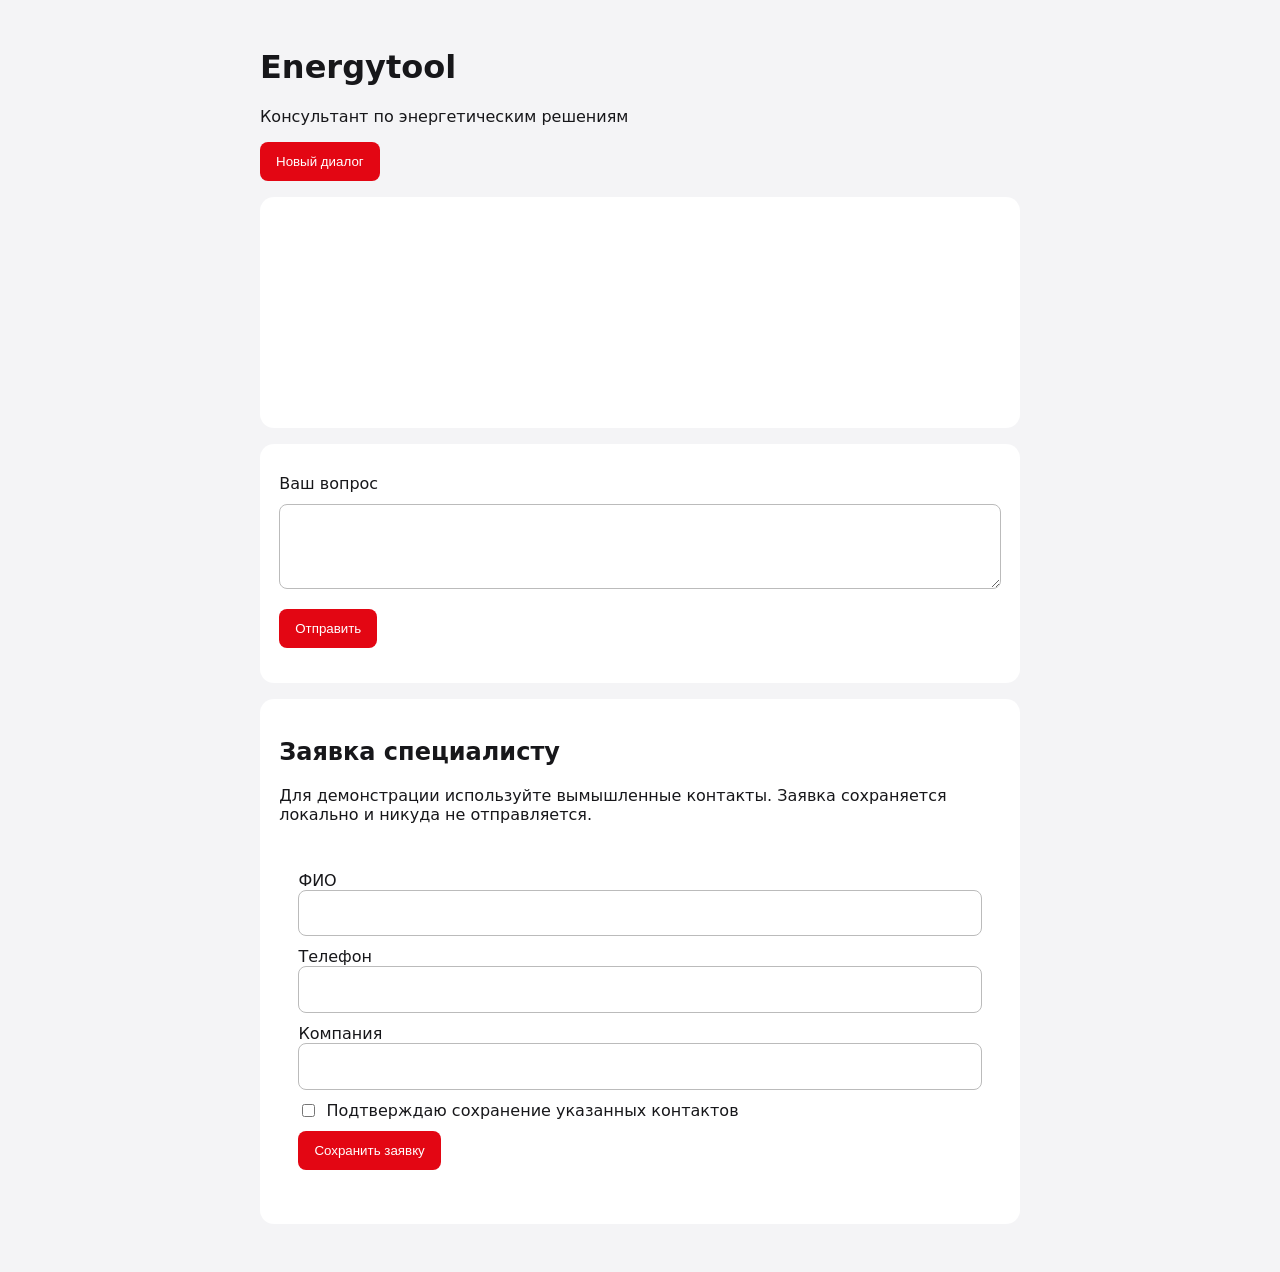
==== app/index.html @ 2ae51ebd "Build initial Energytool consultant prototype" ====
<!doctype html><html lang="ru"><head><meta charset="utf-8"><meta name="viewport" content="width=device-width,initial-scale=1"><title>Energytool — консультант</title><style>
body{font:16px system-ui;background:#f4f4f6;color:#17171a;margin:0}main{max-width:760px;margin:3rem auto;padding:0 1rem}h1{font-size:2rem}button{background:#e30613;color:white;border:0;border-radius:8px;padding:.75rem 1rem;cursor:pointer}input,textarea{box-sizing:border-box;width:100%;padding:.8rem;border:1px solid #bbb;border-radius:8px;font:inherit}textarea{resize:vertical}section,form{background:white;border-radius:14px;padding:1.2rem;margin:1rem 0}#messages{min-height:12rem;white-space:pre-wrap}.user{font-weight:600}.assistant{color:#444}label{display:block;margin:.7rem 0}label.check{display:flex;gap:.5rem}label.check input{width:auto}#status{color:#555}
</style></head><body><main><h1>Energytool</h1><p>Консультант по энергетическим решениям</p><button id="new">Новый диалог</button><section id="messages" aria-live="polite"></section><form id="chat"><label for="question">Ваш вопрос</label><textarea id="question" required maxlength="4000" rows="3"></textarea><p><button>Отправить</button></p></form><section><h2>Заявка специалисту</h2><p>Для демонстрации используйте вымышленные контакты. Заявка сохраняется локально и никуда не отправляется.</p><form id="lead"><label>ФИО<input id="name" required minlength="2" maxlength="120"></label><label>Телефон<input id="phone" required type="tel" maxlength="30"></label><label>Компания<input id="company" required minlength="2" maxlength="160"></label><label class="check"><input id="consent" type="checkbox" required> Подтверждаю сохранение указанных контактов</label><button>Сохранить заявку</button></form><p id="status" role="status"></p></section></main><script>
let session=JSON.parse(sessionStorage.getItem('session')||'null'), requestKey=crypto.randomUUID();
const messages=document.querySelector('#messages'), status=document.querySelector('#status');
async function start(){let r=await fetch('/api/sessions',{method:'POST'});if(!r.ok)throw Error();session=await r.json();sessionStorage.setItem('session',JSON.stringify(session));messages.replaceChildren();requestKey=crypto.randomUUID()}
function add(role,text){let p=document.createElement('p');p.className=role;p.textContent=(role==='user'?'Вы: ':'Консультант: ')+text;messages.append(p)}
async function api(path,body){let r=await fetch('/api/sessions/'+session.id+path,{method:'POST',headers:{'Content-Type':'application/json','Authorization':'Bearer '+session.token},body:JSON.stringify(body)});if(!r.ok)throw Error('Не удалось выполнить запрос. Проверьте данные и повторите.');return r.json()}
document.querySelector('#new').onclick=()=>start().catch(()=>status.textContent='Не удалось создать диалог');
document.querySelector('#chat').onsubmit=async e=>{e.preventDefault();let input=document.querySelector('#question'),text=input.value.trim();if(!text)return;let b=e.submitter;b.disabled=true;try{if(!session)await start();add('user',text);input.value='';let r=await api('/messages',{text});add('assistant',r.answer)}catch(err){status.textContent=err.message}finally{b.disabled=false}};
document.querySelector('#lead').onsubmit=async e=>{e.preventDefault();let b=e.submitter;b.disabled=true;try{if(!session)await start();await api('/leads',{name:document.querySelector('#name').value,phone:document.querySelector('#phone').value,company:document.querySelector('#company').value,consent:document.querySelector('#consent').checked,request_key:requestKey});status.textContent='Заявка сохранена.'}catch(err){status.textContent=err.message}finally{b.disabled=false}};
if(session)fetch('/api/sessions/'+session.id+'/messages',{headers:{Authorization:'Bearer '+session.token}}).then(r=>r.ok?r.json():[]).then(rows=>rows.forEach(m=>add(m.role,m.content))).catch(()=>{});
</script></body></html>
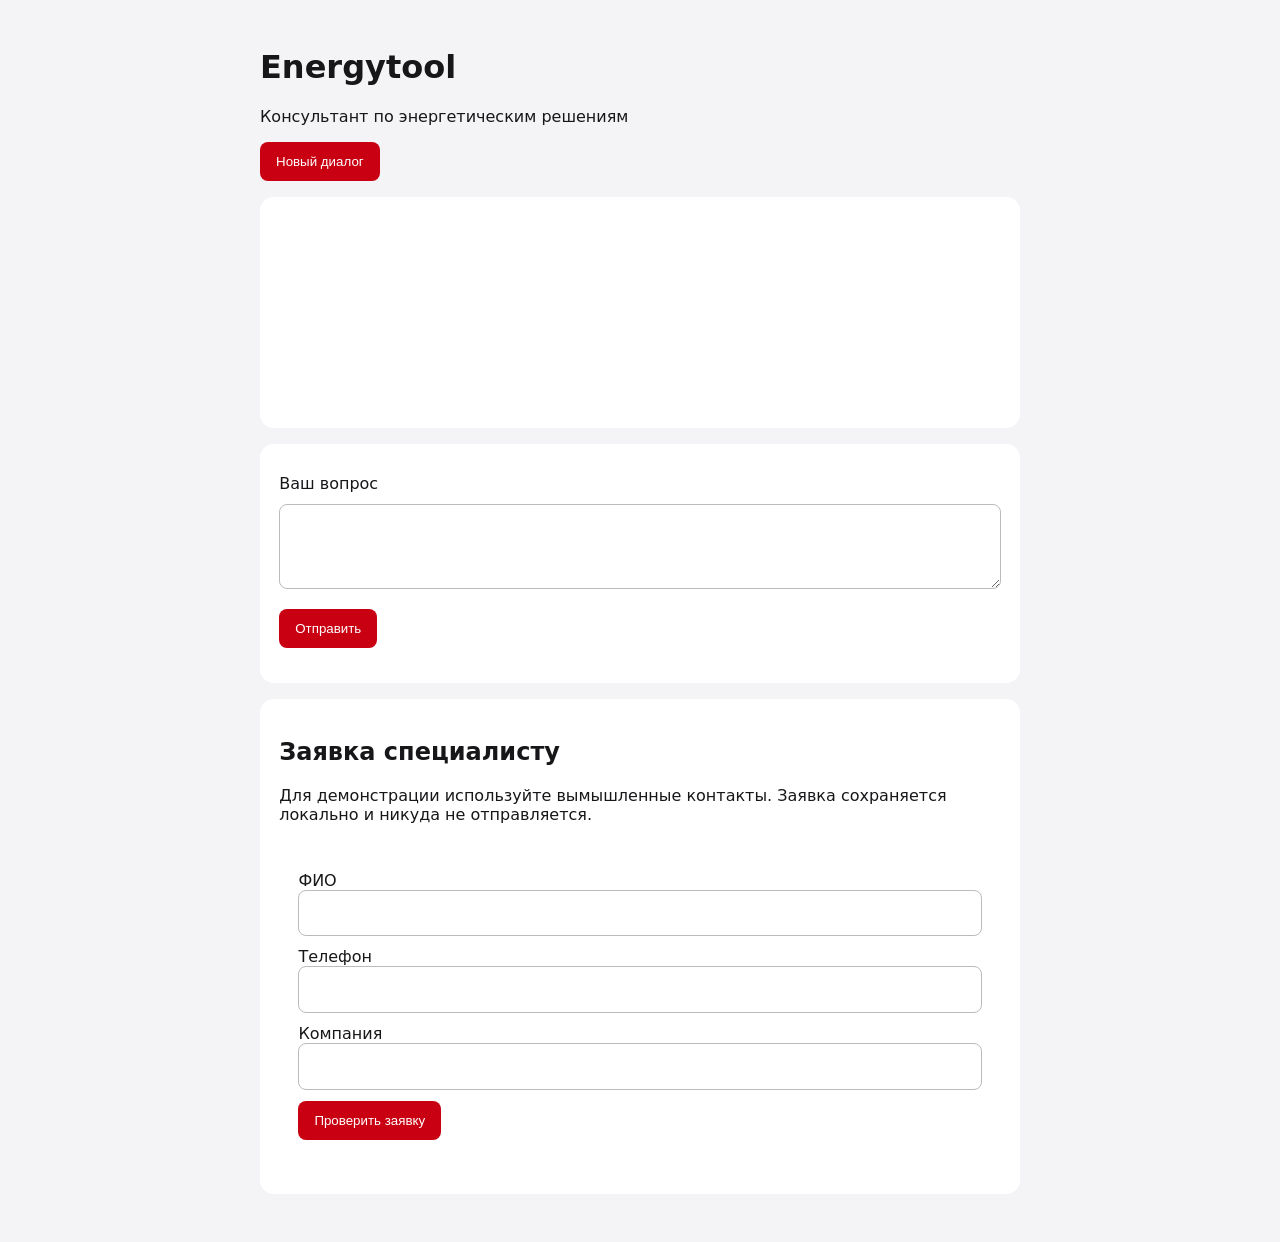
==== commit b48d2da0: "Require reviewed consent for lead creation" ====
--- a/app/index.html
+++ b/app/index.html
@@ -1,13 +1,20 @@
-<!doctype html><html lang="ru"><head><meta charset="utf-8"><meta name="viewport" content="width=device-width,initial-scale=1"><title>Energytool — консультант</title><style>
-body{font:16px system-ui;background:#f4f4f6;color:#17171a;margin:0}main{max-width:760px;margin:3rem auto;padding:0 1rem}h1{font-size:2rem}button{background:#e30613;color:white;border:0;border-radius:8px;padding:.75rem 1rem;cursor:pointer}input,textarea{box-sizing:border-box;width:100%;padding:.8rem;border:1px solid #bbb;border-radius:8px;font:inherit}textarea{resize:vertical}section,form{background:white;border-radius:14px;padding:1.2rem;margin:1rem 0}#messages{min-height:12rem;white-space:pre-wrap}.user{font-weight:600}.assistant{color:#444}label{display:block;margin:.7rem 0}label.check{display:flex;gap:.5rem}label.check input{width:auto}#status{color:#555}
-</style></head><body><main><h1>Energytool</h1><p>Консультант по энергетическим решениям</p><button id="new">Новый диалог</button><section id="messages" aria-live="polite"></section><form id="chat"><label for="question">Ваш вопрос</label><textarea id="question" required maxlength="4000" rows="3"></textarea><p><button>Отправить</button></p></form><section><h2>Заявка специалисту</h2><p>Для демонстрации используйте вымышленные контакты. Заявка сохраняется локально и никуда не отправляется.</p><form id="lead"><label>ФИО<input id="name" required minlength="2" maxlength="120"></label><label>Телефон<input id="phone" required type="tel" maxlength="30"></label><label>Компания<input id="company" required minlength="2" maxlength="160"></label><label class="check"><input id="consent" type="checkbox" required> Подтверждаю сохранение указанных контактов</label><button>Сохранить заявку</button></form><p id="status" role="status"></p></section></main><script>
-let session=JSON.parse(sessionStorage.getItem('session')||'null'), requestKey=crypto.randomUUID();
-const messages=document.querySelector('#messages'), status=document.querySelector('#status');
-async function start(){let r=await fetch('/api/sessions',{method:'POST'});if(!r.ok)throw Error();session=await r.json();sessionStorage.setItem('session',JSON.stringify(session));messages.replaceChildren();requestKey=crypto.randomUUID()}
-function add(role,text){let p=document.createElement('p');p.className=role;p.textContent=(role==='user'?'Вы: ':'Консультант: ')+text;messages.append(p)}
-async function api(path,body){let r=await fetch('/api/sessions/'+session.id+path,{method:'POST',headers:{'Content-Type':'application/json','Authorization':'Bearer '+session.token},body:JSON.stringify(body)});if(!r.ok)throw Error('Не удалось выполнить запрос. Проверьте данные и повторите.');return r.json()}
-document.querySelector('#new').onclick=()=>start().catch(()=>status.textContent='Не удалось создать диалог');
-document.querySelector('#chat').onsubmit=async e=>{e.preventDefault();let input=document.querySelector('#question'),text=input.value.trim();if(!text)return;let b=e.submitter;b.disabled=true;try{if(!session)await start();add('user',text);input.value='';let r=await api('/messages',{text});add('assistant',r.answer)}catch(err){status.textContent=err.message}finally{b.disabled=false}};
-document.querySelector('#lead').onsubmit=async e=>{e.preventDefault();let b=e.submitter;b.disabled=true;try{if(!session)await start();await api('/leads',{name:document.querySelector('#name').value,phone:document.querySelector('#phone').value,company:document.querySelector('#company').value,consent:document.querySelector('#consent').checked,request_key:requestKey});status.textContent='Заявка сохранена.'}catch(err){status.textContent=err.message}finally{b.disabled=false}};
+<!doctype html>
+<html lang="ru"><head><meta charset="utf-8"><meta name="viewport" content="width=device-width,initial-scale=1"><title>Energytool — консультант</title>
+<style>body{font:16px system-ui;background:#f4f4f6;color:#17171a;margin:0}main{max-width:760px;margin:3rem auto;padding:0 1rem}h1{font-size:2rem}button{background:#c90012;color:white;border:0;border-radius:8px;padding:.75rem 1rem;cursor:pointer}button:disabled{opacity:.5}input,textarea{box-sizing:border-box;width:100%;padding:.8rem;border:1px solid #bbb;border-radius:8px;font:inherit}textarea{resize:vertical}section,form{background:white;border-radius:14px;padding:1.2rem;margin:1rem 0}#messages{min-height:12rem;white-space:pre-wrap}.user{font-weight:600}.assistant{color:#444}label{display:block;margin:.7rem 0}label.check{display:flex;gap:.5rem}label.check input{width:auto}#status{color:#555}#preview-text{white-space:pre-wrap}</style></head>
+<body><main><h1>Energytool</h1><p>Консультант по энергетическим решениям</p><button id="new">Новый диалог</button><section id="messages" aria-live="polite"></section><form id="chat"><label for="question">Ваш вопрос</label><textarea id="question" required maxlength="4000" rows="3"></textarea><p><button>Отправить</button></p></form><section><h2>Заявка специалисту</h2><p>Для демонстрации используйте вымышленные контакты. Заявка сохраняется локально и никуда не отправляется.</p><form id="lead"><label>ФИО<input id="name" required minlength="2" maxlength="120"></label><label>Телефон<input id="phone" required type="tel" maxlength="30"></label><label>Компания<input id="company" required minlength="2" maxlength="160"></label><button>Проверить заявку</button></form><div id="preview" hidden><h3>Проверьте данные</h3><p id="preview-text"></p><label class="check"><input id="consent" type="checkbox"> Подтверждаю сохранение показанных данных</label><button id="confirm">Сохранить заявку</button><button id="cancel" type="button">Отменить</button></div><p id="status" role="status"></p></section></main>
+<script>
+let session=JSON.parse(sessionStorage.getItem('session')||'null'),requestKey=crypto.randomUUID(),confirmation=null,busy=false;
+const messages=document.querySelector('#messages'),status=document.querySelector('#status'),preview=document.querySelector('#preview'),leadForm=document.querySelector('#lead');
+function clearPreview(){confirmation=null;preview.hidden=true;document.querySelector('#consent').checked=false}
+async function start(resetForm=true){const r=await fetch('/api/sessions',{method:'POST'});if(!r.ok)throw Error('Не удалось создать диалог');session=await r.json();sessionStorage.setItem('session',JSON.stringify(session));messages.replaceChildren();requestKey=crypto.randomUUID();clearPreview();if(resetForm)leadForm.reset()}
+function add(role,text){const p=document.createElement('p');p.className=role;p.textContent=(role==='user'?'Вы: ':'Консультант: ')+text;messages.append(p)}
+async function api(path,body,withKey=false){const headers={'Content-Type':'application/json','Authorization':'Bearer '+session.token};if(withKey)headers['Idempotency-Key']=requestKey;const r=await fetch('/api/sessions/'+session.id+path,{method:'POST',headers,body:JSON.stringify(body)});if(!r.ok){const data=await r.json().catch(()=>({}));throw Error(typeof data.detail==='string'?data.detail:'Не удалось выполнить запрос. Проверьте данные и повторите.')}return r.json()}
+async function run(action){if(busy)return;busy=true;try{await action()}catch(err){status.textContent=err.message||'Произошла ошибка'}finally{busy=false}}
+document.querySelector('#new').onclick=()=>run(start);
+document.querySelector('#chat').onsubmit=e=>{e.preventDefault();run(async()=>{const input=document.querySelector('#question'),text=input.value.trim();if(!text)return;if(!session)await start();const r=await api('/messages',{text});add('user',text);add('assistant',r.answer);input.value='';clearPreview()})};
+leadForm.addEventListener('input',clearPreview);
+leadForm.onsubmit=e=>{e.preventDefault();run(async()=>{const fields={name:document.querySelector('#name').value,phone:document.querySelector('#phone').value,company:document.querySelector('#company').value};if(!session)await start(false);const draft=await api('/lead-drafts',fields,true);confirmation=draft.confirmation_token;document.querySelector('#preview-text').textContent='ФИО: '+draft.name+'\nТелефон: '+draft.phone+'\nКомпания: '+draft.company+'\nКонтекст задачи:\n'+draft.summary;preview.hidden=false;status.textContent=''})};
+document.querySelector('#cancel').onclick=()=>run(async()=>{const r=await fetch('/api/sessions/'+session.id+'/lead-drafts',{method:'DELETE',headers:{Authorization:'Bearer '+session.token,'Idempotency-Key':requestKey}});if(!r.ok)throw Error('Не удалось отменить заявку');clearPreview();status.textContent='Заявка отменена.'});
+document.querySelector('#confirm').onclick=()=>run(async()=>{if(!confirmation||!document.querySelector('#consent').checked)throw Error('Подтвердите сохранение показанных данных');await api('/leads',{confirmation_token:confirmation,consent:true},true);status.textContent='Заявка сохранена.';clearPreview();leadForm.reset();requestKey=crypto.randomUUID()});
 if(session)fetch('/api/sessions/'+session.id+'/messages',{headers:{Authorization:'Bearer '+session.token}}).then(r=>r.ok?r.json():[]).then(rows=>rows.forEach(m=>add(m.role,m.content))).catch(()=>{});
 </script></body></html>
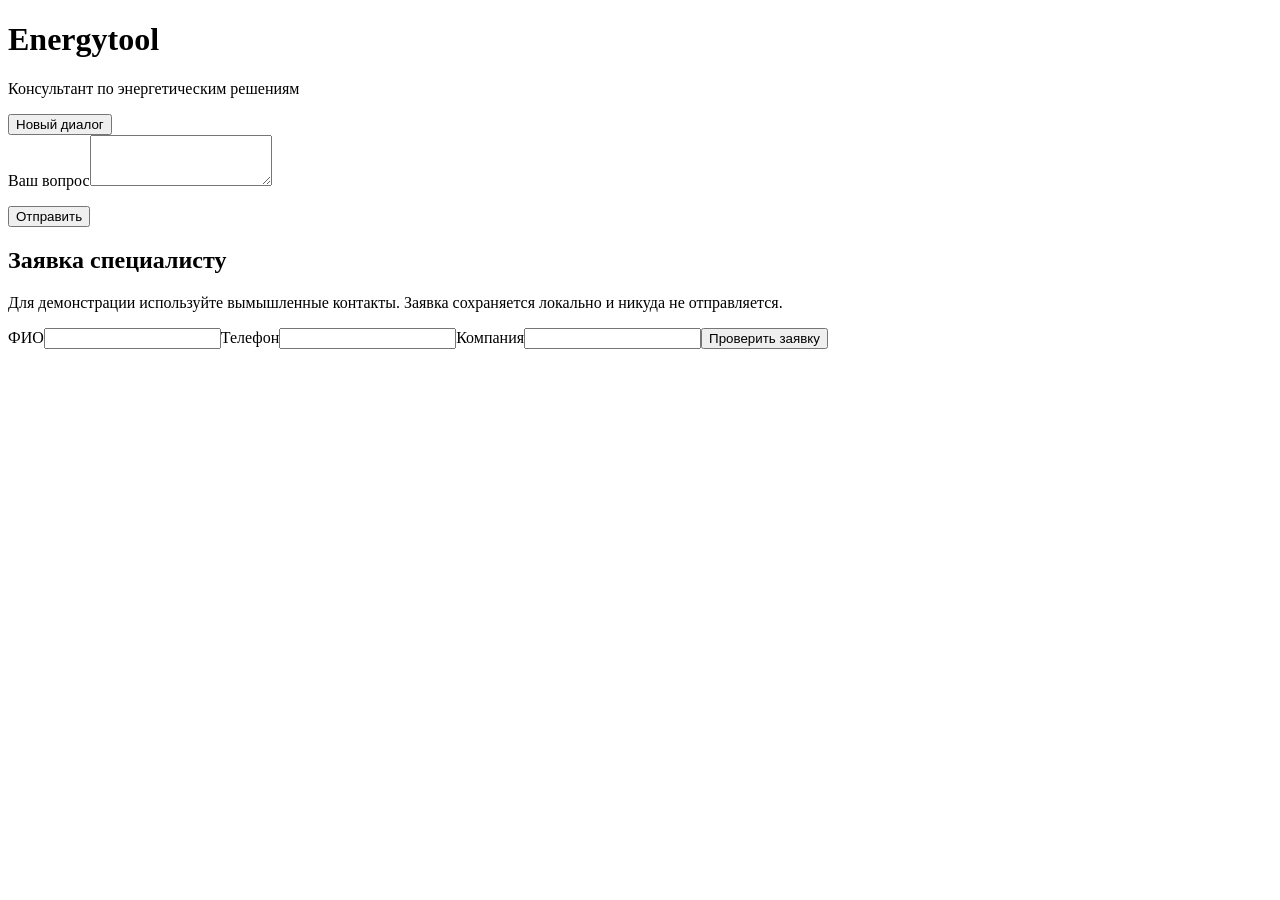
==== commit 8638f7ac: "Protect API resources and isolate reviewer access" ====
--- a/app/index.html
+++ b/app/index.html
@@ -1,20 +1,5 @@
 <!doctype html>
 <html lang="ru"><head><meta charset="utf-8"><meta name="viewport" content="width=device-width,initial-scale=1"><title>Energytool — консультант</title>
-<style>body{font:16px system-ui;background:#f4f4f6;color:#17171a;margin:0}main{max-width:760px;margin:3rem auto;padding:0 1rem}h1{font-size:2rem}button{background:#c90012;color:white;border:0;border-radius:8px;padding:.75rem 1rem;cursor:pointer}button:disabled{opacity:.5}input,textarea{box-sizing:border-box;width:100%;padding:.8rem;border:1px solid #bbb;border-radius:8px;font:inherit}textarea{resize:vertical}section,form{background:white;border-radius:14px;padding:1.2rem;margin:1rem 0}#messages{min-height:12rem;white-space:pre-wrap}.user{font-weight:600}.assistant{color:#444}label{display:block;margin:.7rem 0}label.check{display:flex;gap:.5rem}label.check input{width:auto}#status{color:#555}#preview-text{white-space:pre-wrap}</style></head>
+<link rel="stylesheet" href="/assets/index.css"></head>
 <body><main><h1>Energytool</h1><p>Консультант по энергетическим решениям</p><button id="new">Новый диалог</button><section id="messages" aria-live="polite"></section><form id="chat"><label for="question">Ваш вопрос</label><textarea id="question" required maxlength="4000" rows="3"></textarea><p><button>Отправить</button></p></form><section><h2>Заявка специалисту</h2><p>Для демонстрации используйте вымышленные контакты. Заявка сохраняется локально и никуда не отправляется.</p><form id="lead"><label>ФИО<input id="name" required minlength="2" maxlength="120"></label><label>Телефон<input id="phone" required type="tel" maxlength="30"></label><label>Компания<input id="company" required minlength="2" maxlength="160"></label><button>Проверить заявку</button></form><div id="preview" hidden><h3>Проверьте данные</h3><p id="preview-text"></p><label class="check"><input id="consent" type="checkbox"> Подтверждаю сохранение показанных данных</label><button id="confirm">Сохранить заявку</button><button id="cancel" type="button">Отменить</button></div><p id="status" role="status"></p></section></main>
-<script>
-let session=JSON.parse(sessionStorage.getItem('session')||'null'),requestKey=crypto.randomUUID(),confirmation=null,busy=false;
-const messages=document.querySelector('#messages'),status=document.querySelector('#status'),preview=document.querySelector('#preview'),leadForm=document.querySelector('#lead');
-function clearPreview(){confirmation=null;preview.hidden=true;document.querySelector('#consent').checked=false}
-async function start(resetForm=true){const r=await fetch('/api/sessions',{method:'POST'});if(!r.ok)throw Error('Не удалось создать диалог');session=await r.json();sessionStorage.setItem('session',JSON.stringify(session));messages.replaceChildren();requestKey=crypto.randomUUID();clearPreview();if(resetForm)leadForm.reset()}
-function add(role,text){const p=document.createElement('p');p.className=role;p.textContent=(role==='user'?'Вы: ':'Консультант: ')+text;messages.append(p)}
-async function api(path,body,withKey=false){const headers={'Content-Type':'application/json','Authorization':'Bearer '+session.token};if(withKey)headers['Idempotency-Key']=requestKey;const r=await fetch('/api/sessions/'+session.id+path,{method:'POST',headers,body:JSON.stringify(body)});if(!r.ok){const data=await r.json().catch(()=>({}));throw Error(typeof data.detail==='string'?data.detail:'Не удалось выполнить запрос. Проверьте данные и повторите.')}return r.json()}
-async function run(action){if(busy)return;busy=true;try{await action()}catch(err){status.textContent=err.message||'Произошла ошибка'}finally{busy=false}}
-document.querySelector('#new').onclick=()=>run(start);
-document.querySelector('#chat').onsubmit=e=>{e.preventDefault();run(async()=>{const input=document.querySelector('#question'),text=input.value.trim();if(!text)return;if(!session)await start();const r=await api('/messages',{text});add('user',text);add('assistant',r.answer);input.value='';clearPreview()})};
-leadForm.addEventListener('input',clearPreview);
-leadForm.onsubmit=e=>{e.preventDefault();run(async()=>{const fields={name:document.querySelector('#name').value,phone:document.querySelector('#phone').value,company:document.querySelector('#company').value};if(!session)await start(false);const draft=await api('/lead-drafts',fields,true);confirmation=draft.confirmation_token;document.querySelector('#preview-text').textContent='ФИО: '+draft.name+'\nТелефон: '+draft.phone+'\nКомпания: '+draft.company+'\nКонтекст задачи:\n'+draft.summary;preview.hidden=false;status.textContent=''})};
-document.querySelector('#cancel').onclick=()=>run(async()=>{const r=await fetch('/api/sessions/'+session.id+'/lead-drafts',{method:'DELETE',headers:{Authorization:'Bearer '+session.token,'Idempotency-Key':requestKey}});if(!r.ok)throw Error('Не удалось отменить заявку');clearPreview();status.textContent='Заявка отменена.'});
-document.querySelector('#confirm').onclick=()=>run(async()=>{if(!confirmation||!document.querySelector('#consent').checked)throw Error('Подтвердите сохранение показанных данных');await api('/leads',{confirmation_token:confirmation,consent:true},true);status.textContent='Заявка сохранена.';clearPreview();leadForm.reset();requestKey=crypto.randomUUID()});
-if(session)fetch('/api/sessions/'+session.id+'/messages',{headers:{Authorization:'Bearer '+session.token}}).then(r=>r.ok?r.json():[]).then(rows=>rows.forEach(m=>add(m.role,m.content))).catch(()=>{});
-</script></body></html>
+<script src="/assets/index.js" defer></script></body></html>
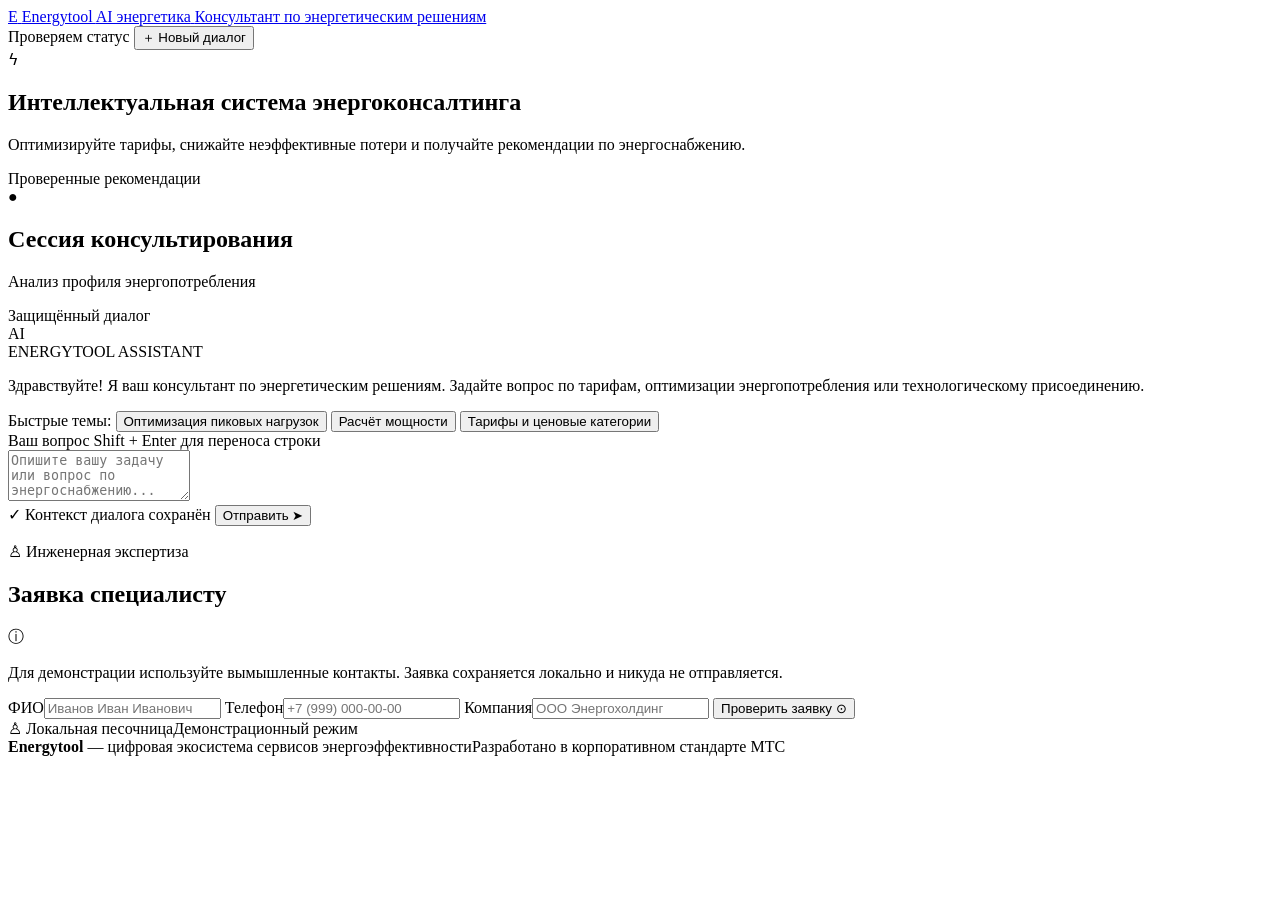
==== commit e0bffa40: "Apply responsive MTS consultant redesign" ====
--- a/app/index.html
+++ b/app/index.html
@@ -1,5 +1,111 @@
 <!doctype html>
-<html lang="ru"><head><meta charset="utf-8"><meta name="viewport" content="width=device-width,initial-scale=1"><title>Energytool — консультант</title>
-<link rel="stylesheet" href="/assets/index.css"></head>
-<body><main><h1>Energytool</h1><p>Консультант по энергетическим решениям</p><button id="new">Новый диалог</button><section id="messages" aria-live="polite"></section><form id="chat"><label for="question">Ваш вопрос</label><textarea id="question" required maxlength="4000" rows="3"></textarea><p><button>Отправить</button></p></form><section><h2>Заявка специалисту</h2><p>Для демонстрации используйте вымышленные контакты. Заявка сохраняется локально и никуда не отправляется.</p><form id="lead"><label>ФИО<input id="name" required minlength="2" maxlength="120"></label><label>Телефон<input id="phone" required type="tel" maxlength="30"></label><label>Компания<input id="company" required minlength="2" maxlength="160"></label><button>Проверить заявку</button></form><div id="preview" hidden><h3>Проверьте данные</h3><p id="preview-text"></p><label class="check"><input id="consent" type="checkbox"> Подтверждаю сохранение показанных данных</label><button id="confirm">Сохранить заявку</button><button id="cancel" type="button">Отменить</button></div><p id="status" role="status"></p></section></main>
-<script src="/assets/index.js" defer></script></body></html>
+<html lang="ru">
+<head>
+  <meta charset="utf-8">
+  <meta name="viewport" content="width=device-width,initial-scale=1">
+  <meta name="theme-color" content="#f6f7fa">
+  <meta name="description" content="Energytool — консультации по энергоэффективности и технологическому присоединению.">
+  <title>Energytool — консультант по энергетическим решениям</title>
+  <link rel="stylesheet" href="/assets/index.css">
+</head>
+<body>
+  <header class="site-header">
+    <div class="header-inner">
+      <a class="brand" href="/" aria-label="Energytool — главная">
+        <span class="brand-mark" aria-hidden="true">E</span>
+        <span class="brand-copy">
+          <span class="brand-title">Energytool <span class="brand-tag">AI энергетика</span></span>
+          <span class="brand-subtitle">Консультант по энергетическим решениям</span>
+        </span>
+      </a>
+      <div class="header-actions">
+        <span class="expert-status" id="service-status" role="status"><span class="status-dot"></span> Проверяем статус</span>
+        <button class="button button-primary button-new" id="new" type="button"><span aria-hidden="true">＋</span> Новый диалог</button>
+      </div>
+    </div>
+  </header>
+
+  <main class="page-shell">
+    <section class="intro-banner" aria-label="О сервисе">
+      <span class="intro-icon" aria-hidden="true">ϟ</span>
+      <div class="intro-copy">
+        <h1>Интеллектуальная система энергоконсалтинга</h1>
+        <p>Оптимизируйте тарифы, снижайте неэффективные потери и получайте рекомендации по энергоснабжению.</p>
+      </div>
+      <span class="model-badge">Проверенные рекомендации</span>
+    </section>
+
+    <div class="workspace-grid">
+      <section class="chat-column" aria-label="Консультация">
+        <section class="card chat-card" aria-labelledby="chat-title">
+          <div class="section-heading chat-heading">
+            <span class="heading-icon" aria-hidden="true">●</span>
+            <div>
+              <h2 id="chat-title">Сессия консультирования</h2>
+              <p>Анализ профиля энергопотребления</p>
+            </div>
+            <span class="session-label">Защищённый диалог</span>
+          </div>
+          <div id="messages" class="messages" aria-live="polite" aria-relevant="additions text">
+            <article class="message message-assistant welcome-message">
+              <span class="avatar avatar-ai" aria-hidden="true">AI</span>
+              <div class="message-bubble">
+                <span class="message-author">ENERGYTOOL ASSISTANT</span>
+                <p>Здравствуйте! Я ваш консультант по энергетическим решениям. Задайте вопрос по тарифам, оптимизации энергопотребления или технологическому присоединению.</p>
+              </div>
+            </article>
+          </div>
+          <div class="quick-topics" aria-label="Популярные темы">
+            <span class="quick-label">Быстрые темы:</span>
+            <button type="button" class="topic-chip" data-question="Как оптимизировать пиковые нагрузки?">Оптимизация пиковых нагрузок</button>
+            <button type="button" class="topic-chip" data-question="Как рассчитать необходимую мощность объекта?">Расчёт мощности</button>
+            <button type="button" class="topic-chip" data-question="Какие данные нужны для выбора ценовой категории тарифа?">Тарифы и ценовые категории</button>
+          </div>
+        </section>
+
+        <section class="card composer-card">
+          <form id="chat">
+            <div class="composer-heading">
+              <label for="question">Ваш вопрос</label>
+              <span>Shift + Enter для переноса строки</span>
+            </div>
+            <textarea id="question" required maxlength="4000" rows="3" placeholder="Опишите вашу задачу или вопрос по энергоснабжению..."></textarea>
+            <div class="composer-footer">
+              <span class="privacy-note"><span aria-hidden="true">✓</span> Контекст диалога сохранён</span>
+              <button class="button button-primary send-button" type="submit">Отправить <span aria-hidden="true">➤</span></button>
+            </div>
+          </form>
+        </section>
+        <p id="status" class="status-message" role="status" aria-live="polite"></p>
+      </section>
+
+      <aside class="card lead-card" aria-labelledby="lead-title">
+        <div class="lead-accent" aria-hidden="true"></div>
+        <div class="lead-content">
+          <div class="lead-kicker"><span aria-hidden="true">♙</span> Инженерная экспертиза</div>
+          <h2 id="lead-title">Заявка специалисту</h2>
+          <div class="notice-box"><span aria-hidden="true">ⓘ</span><p>Для демонстрации используйте вымышленные контакты. Заявка сохраняется локально и никуда не отправляется.</p></div>
+          <form id="lead" class="lead-form">
+            <label for="name">ФИО<input id="name" required minlength="2" maxlength="120" autocomplete="name" placeholder="Иванов Иван Иванович"></label>
+            <label for="phone">Телефон<input id="phone" required type="tel" maxlength="30" autocomplete="tel" placeholder="+7 (999) 000-00-00"></label>
+            <label for="company">Компания<input id="company" required minlength="2" maxlength="160" autocomplete="organization" placeholder="ООО Энергохолдинг"></label>
+            <button class="button button-primary lead-submit" type="submit">Проверить заявку <span aria-hidden="true">⊙</span></button>
+          </form>
+          <div id="preview" class="preview-panel" hidden>
+            <h3>Проверьте данные</h3>
+            <p id="preview-text"></p>
+            <label class="consent-row"><input id="consent" type="checkbox"> <span>Согласен на моделирование расчёта и обработку демонстрационных параметров</span></label>
+            <div class="preview-actions">
+              <button id="confirm" class="button button-primary" type="button">Подтвердить и сохранить</button>
+              <button id="cancel" class="button button-secondary" type="button">Отменить</button>
+            </div>
+          </div>
+          <div class="lead-footnote"><span><span aria-hidden="true">♙</span> Локальная песочница</span><span>Демонстрационный режим</span></div>
+        </div>
+      </aside>
+    </div>
+  </main>
+  <footer class="site-footer"><span><strong>Energytool</strong> — цифровая экосистема сервисов энергоэффективности</span><span>Разработано в корпоративном стандарте МТС</span></footer>
+  <script src="/assets/index.js" defer></script>
+</body>
+</html>
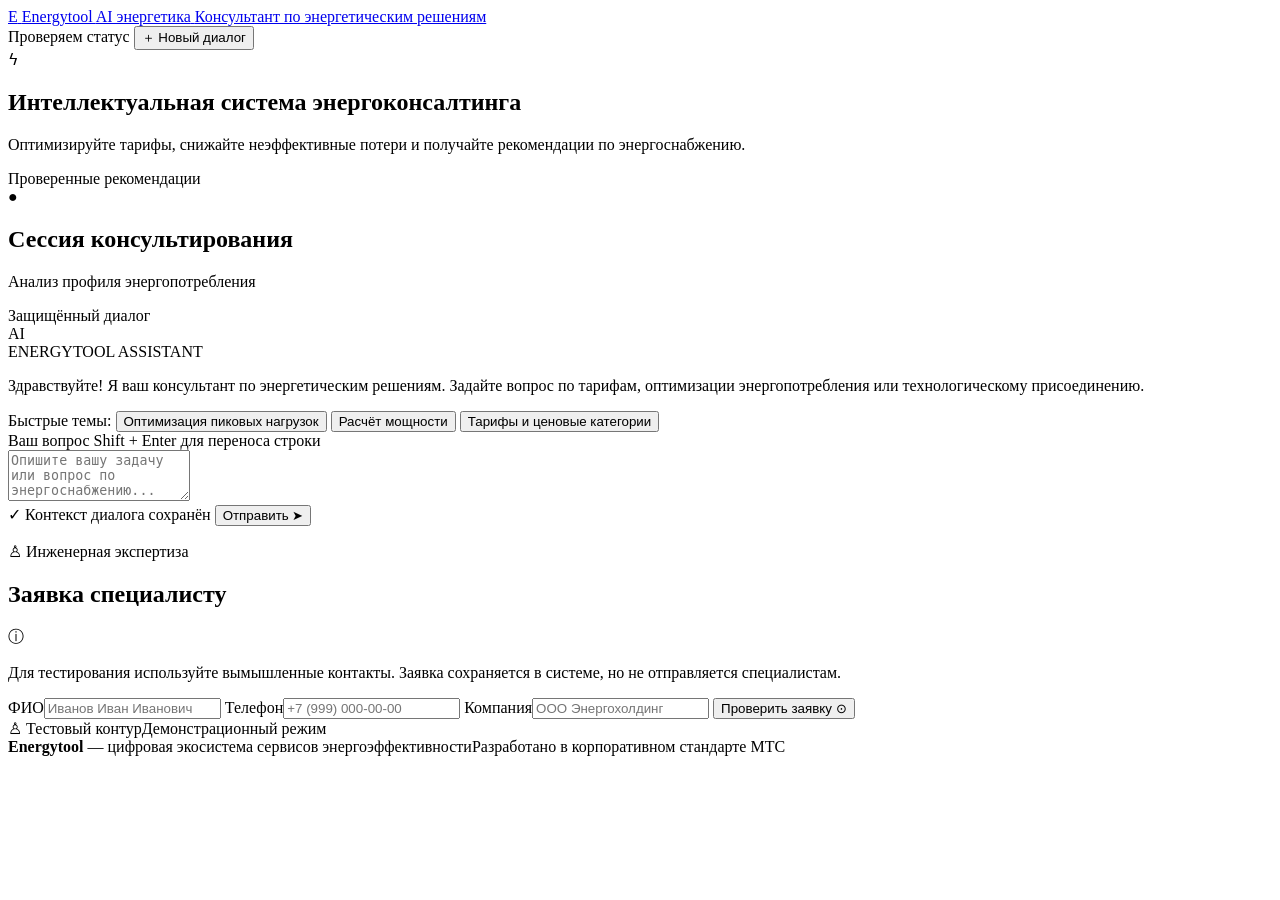
==== commit a763b11b: "Clarify demo lead storage behavior" ====
--- a/app/index.html
+++ b/app/index.html
@@ -84,7 +84,7 @@
         <div class="lead-content">
           <div class="lead-kicker"><span aria-hidden="true">♙</span> Инженерная экспертиза</div>
           <h2 id="lead-title">Заявка специалисту</h2>
-          <div class="notice-box"><span aria-hidden="true">ⓘ</span><p>Для демонстрации используйте вымышленные контакты. Заявка сохраняется локально и никуда не отправляется.</p></div>
+          <div class="notice-box"><span aria-hidden="true">ⓘ</span><p>Для тестирования используйте вымышленные контакты. Заявка сохраняется в системе, но не отправляется специалистам.</p></div>
           <form id="lead" class="lead-form">
             <label for="name">ФИО<input id="name" required minlength="2" maxlength="120" autocomplete="name" placeholder="Иванов Иван Иванович"></label>
             <label for="phone">Телефон<input id="phone" required type="tel" maxlength="30" autocomplete="tel" placeholder="+7 (999) 000-00-00"></label>
@@ -100,7 +100,7 @@
               <button id="cancel" class="button button-secondary" type="button">Отменить</button>
             </div>
           </div>
-          <div class="lead-footnote"><span><span aria-hidden="true">♙</span> Локальная песочница</span><span>Демонстрационный режим</span></div>
+          <div class="lead-footnote"><span><span aria-hidden="true">♙</span> Тестовый контур</span><span>Демонстрационный режим</span></div>
         </div>
       </aside>
     </div>
